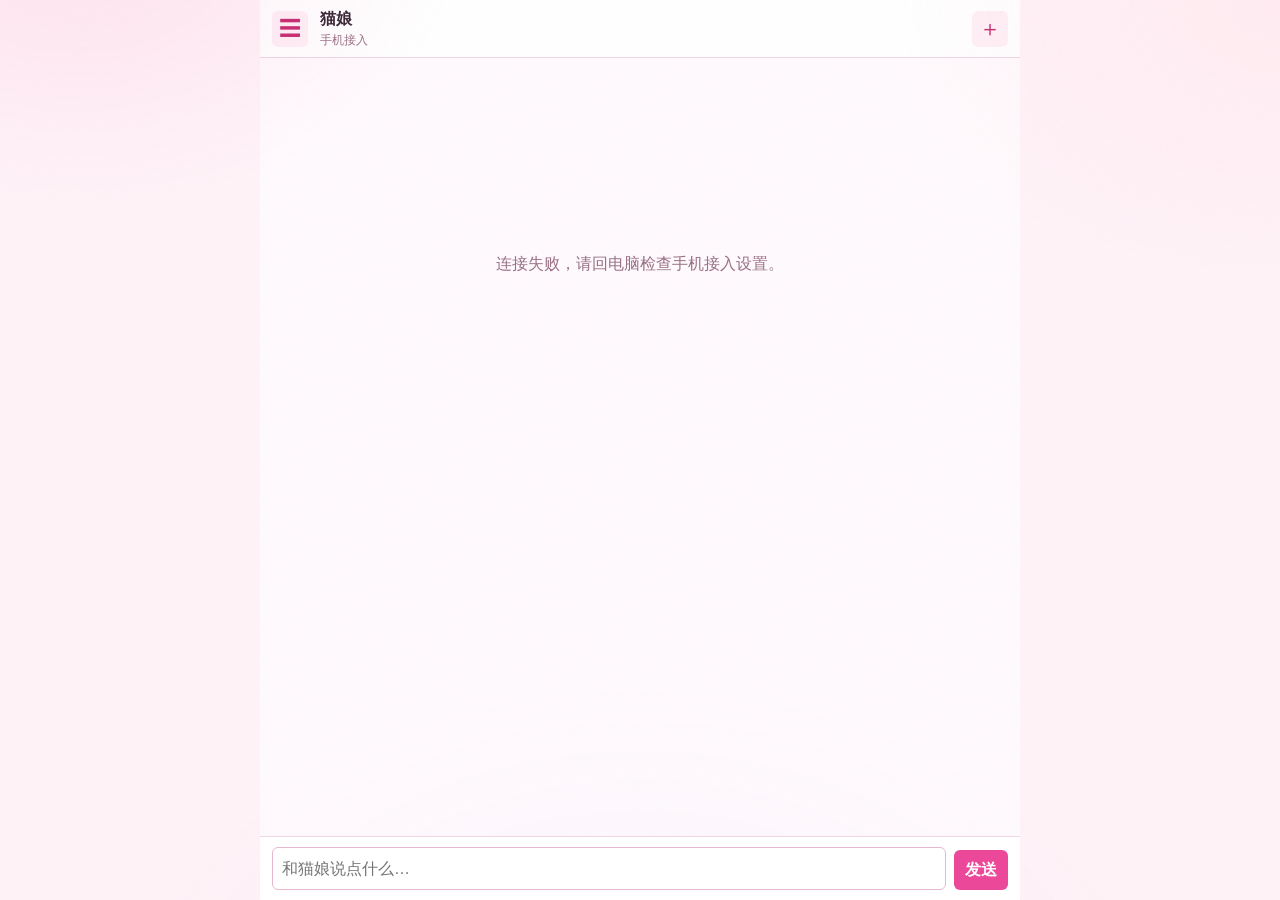
==== index_m.html @ 4451ca15 "初始提交：猫娘来咯桌面端完整源码（pywebview壳+FastAPI+DeepSeek，含桌宠/微信Maa自动化/RAG/工具结论生命周期M0-M2）" ====
<!doctype html>
<html lang="zh-CN">
<head>
  <meta charset="utf-8">
  <meta name="viewport" content="width=device-width, initial-scale=1, viewport-fit=cover">
  <title>猫娘来咯</title>
  <link rel="stylesheet" href="/css/style.css">
  <link rel="stylesheet" href="/css/mobile.css">
</head>
<body class="mobile-body">
  <main class="mobile-app">
    <header class="mobile-head">
      <button id="sessionsButton" class="mobile-icon" aria-label="切换会话">☰</button>
      <div><strong id="title">猫娘</strong><small id="subtitle">手机接入</small></div>
      <button id="newButton" class="mobile-icon" aria-label="新建会话">＋</button>
    </header>
    <aside id="sessionsPanel" class="mobile-sessions" hidden><div id="sessionsList"></div></aside>
    <section id="chat" class="mobile-chat" aria-live="polite"></section>
    <form id="composer" class="mobile-composer">
      <textarea id="input" rows="1" maxlength="6000" placeholder="和猫娘说点什么…"></textarea>
      <button id="send" type="submit">发送</button>
    </form>
  </main>
  <script src="/js/app_m.js"></script>
</body>
</html>
---- css/style.css ----
/* ============================================================
   猫娘来咯 · 宽敞产品感主前端
   暖粉奶油色 · 大留白 · 双栏 · 找功能不迷路
   ============================================================ */
*, *::before, *::after { margin:0; padding:0; box-sizing:border-box; }

:root {
  --accent: #ec4899;
  --accent-deep: #c43072;
  --accent-soft: #fff0f6;
  --accent-softer: #fff7fb;
  --accent-border: #f7cfe2;
  --ink: #3a3238;
  --ink-soft: #8a7f88;
  --ink-faint: #b9aeb6;
  --paper: #fbf7f5;
  --paper-deep: #f6efeb;
  --card: #ffffff;
  --line: #f0e6e2;
  --shadow-sm: 0 1px 2px rgba(90,40,60,.05), 0 2px 6px rgba(90,40,60,.04);
  --shadow-md: 0 6px 20px rgba(90,40,60,.09);
  --shadow-lg: 0 14px 46px rgba(90,40,60,.16);
  --radius-lg: 20px;
  --font: "PingFang SC", "Microsoft YaHei", "Noto Sans SC", -apple-system, sans-serif;
  --font-serif: "Songti SC", "STSong", "SimSun", serif;
  --sidebar-w: 248px;
  --avt: 44px;         /* 左上猫娘头像宽：图标条触发基准（侧栏收窄到正好贴合头像） */
  --icon-pad-x: 6px;   /* 图标条态侧栏的横向内边距（两侧各 6px） */
  --icon-floor: calc(var(--avt) + 2 * var(--icon-pad-x));  /* 侧栏最窄 = 头像 + 图标条内边距 */
  --font-scale: 1;     /* 聊天字体缩放（设置里调） */
}

html, body { height:100%; }
body {
  font-family: var(--font);
  color: var(--ink);
  background: var(--paper);
  overflow: hidden;
  -webkit-font-smoothing: antialiased;
  font-weight: 500;
}

/* 背景氛围：暖粉微光 + 极淡颗粒 */
body::before {
  content:""; position:fixed; inset:0; z-index:0; pointer-events:none;
  background:
    radial-gradient(620px 420px at 6% -6%, rgba(236,72,153,.09), transparent 62%),
    radial-gradient(720px 520px at 100% 0%, rgba(255,183,197,.13), transparent 55%),
    radial-gradient(860px 620px at 50% 118%, rgba(166,146,255,.05), transparent 62%);
}
body::after {
  content:""; position:fixed; inset:0; z-index:0; pointer-events:none; opacity:.045;
  background-image:url("data:image/svg+xml;utf8,<svg xmlns='http://www.w3.org/2000/svg' width='160' height='160'><filter id='n'><feTurbulence type='fractalNoise' baseFrequency='0.9' numOctaves='2'/></filter><rect width='100%25' height='100%25' filter='url(%23n)' opacity='0.55'/></svg>");
}

/* ===== 应用骨架：侧栏 + 主区 ===== */
.app {
  position:relative; z-index:1;
  display:flex;
  width:100%; height:100vh;
}

/* ===== 侧栏 ===== */
.sidebar {
  /* 宽度随窗口平滑收窄：≥920px 恒为 248px，收窄下限 = 贴合左上猫娘头像（--icon-floor），中间连续渐变 */
  width: clamp(var(--icon-floor), calc(248px - (920px - min(920px, 100vw)) * 0.98), 248px);
  flex-shrink:0;
  background: var(--paper-deep);
  border-right:1px solid var(--line);
  display:flex; flex-direction:column;
  padding: 20px 14px 14px;
  gap: 4px;
  overflow: hidden;
  transition: width .18s ease;
  container-type: inline-size;  /* 容器查询：文字按侧栏宽度线性淡出 */
}

/* 侧栏文字：永远不换行，随容器收窄线性淡化消失（--side-fade 由 JS 写） */
.brand-name b,
.brand-name span,
.session-item .tt,
.func-item .ft,
.side-label,
.new-chat .nc-txt {
  white-space: nowrap;
  overflow: hidden;
  text-overflow: ellipsis;
  transition: opacity .18s ease;
  opacity: var(--side-fade, 1);
}

.brand {
  display:flex; align-items:center; gap:12px;
  padding: 6px 8px 16px;
}
.brand .avatar {
  width:44px; height:44px;
  background: linear-gradient(140deg, #ff9fc0, #ec4899);
  box-shadow: 0 4px 12px rgba(236,72,153,.28);
}
.brand-name { position:relative; line-height:1.25; min-width:0; }
.brand-name b {
  display:block; font-size:16px; font-weight:700; letter-spacing:.5px;
  white-space:nowrap; overflow:hidden; text-overflow:ellipsis; padding-right:22px;
}
/* 改称呼铅笔（hover 显示） */
.name-edit {
  position:absolute; right:0; top:-3px; z-index:2;
  border:none; background:var(--accent-soft); color:var(--accent-deep);
  width:20px; height:20px; border-radius:50%; font-size:11px; cursor:pointer;
  opacity:0; transition: opacity .15s ease, background .15s ease, color .15s ease;
  display:flex; align-items:center; justify-content:center;
  font-family:inherit;
}
.brand:hover .name-edit { opacity:1; }
.name-edit:hover { background:var(--accent); color:#fff; }
#brandName:focus { outline:1px dashed var(--accent-border); outline-offset:3px; border-radius:3px; }
.brand-name span { font-size:12px; color:var(--ink-faint); }

/* 通用头像（真实图片，overflow 裁剪成圆形） */
.avatar {
  position:relative; border-radius:50%; overflow:hidden; flex-shrink:0;
  background: linear-gradient(140deg, #ffd9e6, #f7a8c8);
  color:#fff;
}
.avatar img { position:absolute; inset:0; width:100%; height:100%; object-fit:cover; z-index:1; }

/* ＋新对话 */
.new-chat {
  width:100%;
  border:1.5px solid var(--accent-border); cursor:pointer;
  font-family:inherit; font-size:14px; font-weight:700; color:var(--accent-deep);
  background: var(--card);
  padding: 10px 0; border-radius: 13px;
  box-shadow: var(--shadow-sm);
  transition: transform .18s ease, box-shadow .18s ease, background .18s ease;
  display:flex; align-items:center; justify-content:center; gap:6px;
  margin-bottom: 14px;
}
.new-chat:hover { transform: translateY(-1px); box-shadow: var(--shadow-md); background: var(--accent-soft); }
.new-chat:active { transform: translateY(0) scale(.98); }

/* 分组标题 */
.side-label {
  display:flex; align-items:center; gap:7px;
  font-size:12px; color:var(--ink-soft); letter-spacing:1.5px;
  padding: 12px 8px 8px; font-weight:700;
}
.side-label::before {
  content:""; width:3px; height:12px; border-radius:2px;
  background:var(--accent); flex-shrink:0;
}
.side-label:first-of-type { padding-top:4px; }
/* 功能分组与历史会话区分隔更开 */
.side-label.func-label {
  margin-top: 10px;
  border-top: 1px solid var(--line);
  padding-top: 18px;
}

/* 会话列表：flex:1 吸收中间空隙，让下方功能区吸底 */
.session-list {
  display:flex; flex-direction:column; gap:2px;
  overflow-y:auto; flex: 1 1 auto; min-height:0; max-height: 40vh;
}
.session-list::-webkit-scrollbar { width:4px; }
.session-list::-webkit-scrollbar-thumb { background:#e8dcd6; border-radius:4px; }

.session-item {
  position:relative;
  display:flex; align-items:center; gap:8px;
  padding: 9px 10px; border-radius: 11px; cursor:pointer;
  font-size:13px; font-weight:500; color:var(--ink-soft);
  transition: background .16s ease, color .16s ease;
  white-space:nowrap; overflow:hidden;
}
.session-item .ico { opacity:.8; flex-shrink:0; font-size:14px; }
.session-item .tt { flex:1; min-width:0; overflow:hidden; text-overflow:ellipsis; }
.session-item .del {
  opacity:0; flex-shrink:0; border:none; background:transparent; cursor:pointer;
  width:20px; height:20px; border-radius:50%; color:var(--ink-faint);
  font-size:12px; transition: opacity .15s ease, background .15s ease, color .15s ease;
  display:flex; align-items:center; justify-content:center;
}
.session-item:hover { background: rgba(236,72,153,.06); }
.session-item:hover .del { opacity:1; }
.session-item .del:hover { background:#ffe1ee; color:var(--accent-deep); }
.session-item.active {
  background: var(--card); color:var(--accent-deep);
  box-shadow: var(--shadow-sm); font-weight:600;
}
.session-item.active .tt { color: var(--ink); }

/* 功能入口：吸底，使「插件」中心线与聊天输入框上沿齐平（padding-bottom 由 JS 精确设置） */
.func-list {
  display:flex; flex-direction:column; gap:2px;
  margin-top:auto; padding-top: 6px;
}
.func-item {
  display:flex; align-items:center; gap:10px;
  padding: 9px 10px; border-radius: 11px; cursor:pointer;
  border:none; background:transparent; font-family:inherit;
  font-size:14px; font-weight:600; color:var(--ink); text-align:left;
  transition: background .16s ease, color .16s ease;
}
.func-item .fi {
  width:26px; height:26px; border-radius:8px; flex-shrink:0;
  display:flex; align-items:center; justify-content:center; font-size:14px;
  background: rgba(255,255,255,.7); box-shadow: 0 0 0 1px var(--line);
  transition: background .16s ease, transform .16s ease;
}
.func-item:hover { background: rgba(236,72,153,.07); color:var(--accent-deep); }
.func-item:hover .fi { background:#fff; transform: scale(1.05); }
.func-item:active .fi { transform: scale(.95); }

/* ===== 图标素材（200×200 单色描边 PNG） ===== */
.name-edit img, .collapse-btn img, .session-item .del img,
.settings-head button img, .new-chat img, .func-item .fi img, .tool-btn .ti img,
.session-item .ico img, .clear-btn img {
  display:block; object-fit:contain; pointer-events:none;
}
.name-edit img { width:13px; height:13px; }
.collapse-btn img { width:22px; height:22px; }
.session-item .del img, .settings-head button img { width:13px; height:13px; }
.new-chat img { width:16px; height:16px; }
.sidebar.icon-bar .new-chat img { width:20px; height:20px; }
.func-item .fi img { width:19px; height:19px; }
.tool-btn .ti { display:inline-flex; align-items:center; justify-content:center; }
.tool-btn .ti img { width:17px; height:17px; }
.session-item .ico img { width:15px; height:15px; }  /* 会话.png 全画布填充，比其它图标略小 */
.clear-btn { display:inline-flex; align-items:center; gap:6px; }
.clear-btn img { width:13px; height:13px; }

/* ===== 主区 ===== */
.main {
  flex:1; min-width:0;
  display:flex; flex-direction:column;
  background: var(--card);
}

/* 顶栏：三栏 grid，标题真正居中 */
.topbar {
  flex-shrink:0;
  display:grid;
  grid-template-columns: 1fr auto 1fr;
  align-items:center;
  padding: 12px 20px;
  border-bottom:1px solid var(--line);
  background: rgba(255,255,255,.7);
  backdrop-filter: blur(8px);
}

/* 侧栏折叠按钮（一键收起/展开左侧栏） */
.collapse-btn {
  justify-self: start;
  width: 34px; height: 34px; border-radius: 10px;
  border: 1px solid var(--line); background: var(--card); color: var(--ink-soft);
  cursor: pointer; display: flex; align-items: center; justify-content: center;
  font-family: inherit; font-size: 15px;
  transition: color .16s ease, border-color .16s ease, background .16s ease, transform .16s ease;
}
.collapse-btn:hover { color: var(--accent-deep); border-color: var(--accent-border); background: var(--accent-soft); }
.collapse-btn:active { transform: scale(.94); }
.cur-title { display:flex; align-items:center; gap:9px; min-width:0; justify-self:center; }
.cur-title[hidden] { display:none; }
.cur-title .dot {
  width:7px; height:7px; border-radius:50%; flex-shrink:0;
  background:#22c55e; position:relative;
}
.cur-title .dot::after {
  content:""; position:absolute; inset:-3px; border-radius:50%;
  border:1px solid rgba(34,197,94,.5); animation:pulse 2.4s ease-out infinite;
}
@keyframes pulse { 0%{transform:scale(.6);opacity:1} 100%{transform:scale(1.5);opacity:0} }
.cur-title h2 {
  font-size:15px; font-weight:700; letter-spacing:.3px;
  white-space:nowrap; overflow:hidden; text-overflow:ellipsis;
}
.cur-title span { font-size:12px; color:var(--ink-faint); flex-shrink:0; }

.clear-btn {
  justify-self: end;
  border:1px solid var(--accent-border); background:var(--accent-soft); color:var(--accent-deep);
  font-size:12.5px; font-weight:600; padding:7px 16px; border-radius: 12px; cursor:pointer;
  font-family:inherit; box-shadow: var(--shadow-sm);
  transition: color .16s ease, background .16s ease, border-color .16s ease;
}
.clear-btn:hover { background:var(--accent); color:#fff; border-color:var(--accent); }
.clear-btn:active { transform: scale(.97); }

/* ===== 侧栏搜索（搜索聊天记录，新对话下方） ===== */
.search-wrap { margin-bottom:14px; }
.search-input {
  width:100%; box-sizing:border-box; padding:9px 12px; border-radius:12px;
  border:1px solid var(--line); background:var(--card); color:var(--ink);
  font-size:12.5px; font-family:inherit; box-shadow:var(--shadow-sm);
  transition:border-color .16s ease;
}
.search-input:focus {
  outline:none; border-color:var(--accent-border);
  box-shadow:0 0 0 3px rgba(236,72,153,.08);
}
.search-input::placeholder { color:var(--ink-faint); }
.search-results {
  /* 侧栏 overflow:hidden 会裁掉 absolute 面板，故用 fixed + JS 按输入框定位 */
  position:fixed; top:0; left:0;
  width:340px; max-height:320px;
  overflow-y:auto; background:var(--card); border:1px solid var(--line); border-radius:14px;
  box-shadow:var(--shadow-lg); z-index:60; padding:6px;
}
.search-results[hidden] { display:none; }
/* 侧栏收成图标条时隐藏搜索框 */
.sidebar.icon-bar .search-wrap { display:none; }
.search-result-empty { padding:14px 12px; font-size:12px; color:var(--ink-faint); text-align:center; }
.search-result-item {
  display:flex; align-items:flex-start; gap:9px; padding:8px 10px; border-radius:10px;
  cursor:pointer; transition:background .12s ease;
}
.search-result-item:hover { background:var(--accent-soft); }
.search-result-item .sri-ico {
  width:26px; height:26px; border-radius:50%; flex-shrink:0; overflow:hidden;
  background:var(--paper);
}
.search-result-item .sri-ico img { width:100%; height:100%; object-fit:cover; }
.search-result-item .sri-body { min-width:0; flex:1; }
.search-result-item .sri-text {
  font-size:12.5px; color:var(--ink); line-height:1.5;
  display:-webkit-box; -webkit-line-clamp:2; -webkit-box-orient:vertical; overflow:hidden;
  word-break:break-all;
}
.search-result-item .sri-text mark { background:var(--accent); color:#fff; border-radius:3px; padding:0 2px; }
.search-result-item .sri-role { font-size:10.5px; color:var(--ink-faint); margin-top:2px; }

/* 聊天区 */
.chat-area {
  flex:1; overflow-y:auto; padding: 30px 40px 18px;
  display:flex; flex-direction:column; gap: 22px;
  scroll-behavior:smooth;
}
.chat-area::-webkit-scrollbar { width:6px; }
.chat-area::-webkit-scrollbar-thumb { background:#eadfd9; border-radius:6px; }
.chat-area::-webkit-scrollbar-thumb:hover { background:#ddcfc7; }

/* 应用扫描引导条（聊天区顶部） */
.app-guide-bar {
  display:flex; align-items:center; gap:8px;
  padding:8px 12px; border:1px solid var(--accent-border); border-radius:12px;
  background:var(--accent-soft); font-size:12px; color:var(--ink);
  flex-shrink:0;
}
.app-guide-bar span:first-child { flex:1; }
.guide-scan-btn {
  border:none; background:var(--accent); color:#fff; font-size:12px;
  padding:4px 12px; border-radius:12px; cursor:pointer; font-family:inherit; flex-shrink:0;
}
.guide-scan-btn:hover { opacity:.85; }
.guide-close { cursor:pointer; color:var(--ink-faint); font-size:12px; flex-shrink:0; padding:0 2px; }
.guide-close:hover { color:var(--accent-deep); }

/* 欢迎空态 */
.welcome {
  flex:1; display:flex; flex-direction:column; align-items:center; justify-content:center;
  gap:16px; text-align:center; padding:40px 20px;
  animation: rise .5s ease-out both;
}
.welcome .paw {
  width:84px; height:84px; border-radius:28px;
  background: linear-gradient(140deg, #ffe4ef, #ffd0e2);
  display:flex; align-items:center; justify-content:center; font-size:36px;
  box-shadow: 0 10px 30px rgba(236,72,153,.18);
  animation: float 3.6s ease-in-out infinite;
}
@keyframes float { 0%,100%{transform:translateY(0)} 50%{transform:translateY(-9px)} }
.welcome .quote { font-family:var(--font-serif); font-size:22px; color:var(--ink); letter-spacing:2px; }
.welcome .sub { font-size:13px; color:var(--ink-faint); }
.welcome .hint {
  margin-top:10px; display:inline-flex; align-items:center; gap:7px;
  font-size:12px; color:var(--accent-deep); background:var(--accent-soft);
  padding:7px 16px; border-radius: 14px; box-shadow: var(--shadow-sm);
}
@keyframes rise { from{opacity:0; transform:translateY(12px)} to{opacity:1; transform:none} }

/* 消息 */
.message { display:flex; gap:12px; max-width:100%; animation: rise .32s ease-out both; }
.no-anim .message { animation: none; }
.message.user { flex-direction: row-reverse; }

.msg-avatar { width:38px; height:38px; }

.msg-body { max-width: 68%; display:flex; flex-direction:column; gap:5px; min-width:0; }
.message.user .msg-body { align-items:flex-end; }

.msg-time { font-size:11px; color:var(--ink-faint); font-variant-numeric:tabular-nums; padding:0 4px; }

.msg-bubble {
  padding: 11px 16px; border-radius: 18px;
  font-size: calc(14px * var(--font-scale, 1)); font-weight:500; line-height:1.75; word-break:break-word;
  white-space:pre-wrap;
}
.message.bot .msg-bubble {
  background: var(--card); color:var(--ink);
  border:1px solid var(--line); box-shadow: var(--shadow-sm);
  border-top-left-radius: 5px;
}
.message.user .msg-bubble {
  background: linear-gradient(135deg, #ff6fa5, var(--accent));
  color:#fff; box-shadow: 0 4px 14px rgba(236,72,153,.22);
  border-top-right-radius: 5px;
}
.msg-bubble strong { font-weight:700; }
.message.bot .msg-bubble strong { color: var(--accent-deep); }
.message.user .msg-bubble strong { color:#ffe4f0; }
.action-text { color:var(--accent-deep); font-weight:500; }
.message.user .action-text { color:#ffe0ef; }

/* 搜索结果命中：跳转定位时短暂高亮气泡 */
.message .msg-bubble.search-hit {
  border-color: var(--accent);
  box-shadow: 0 0 0 3px var(--accent-soft), var(--shadow-md);
}

/* 图片/文件气泡（在 .msg-body 内，非文字泡） */
.chat-image {
  max-width: 260px; max-height: 200px;
  border-radius: 12px; border: 1px solid var(--line);
  cursor: pointer; display: block; background: var(--paper);
}
.chat-file {
  display: inline-flex; align-items: center; gap: 6px;
  max-width: 260px; padding: 9px 14px;
  border-radius: 12px; background: var(--card);
  border: 1px solid var(--accent-border); color: var(--ink);
  text-decoration: none; font-size: 13px; word-break: break-all; cursor: pointer;
  transition: border-color .16s ease, color .16s ease;
}
.chat-file:hover { border-color: var(--accent); color: var(--accent-deep); }

/* 单轮消息操作：删除这一轮 / 重新生成回答（hover 显现，user 的 row-reverse 自动落气泡外侧） */
.msg-del, .msg-regen {
  align-self:center; flex-shrink:0;
  border:none; background:transparent; cursor:pointer;
  width:26px; height:26px; border-radius:50%; padding:0;
  display:flex; align-items:center; justify-content:center;
  opacity:0; transition: opacity .15s ease, background .15s ease;
}
.msg-del img, .msg-regen img { display:block; width:14px; height:14px; object-fit:contain; pointer-events:none; }
.message:hover .msg-del, .message:hover .msg-regen { opacity:1; }
.msg-del:hover, .msg-regen:hover { background: rgba(236,72,153,.12); }

/* 正在输入 */
.typing { display:inline-flex; gap:5px; align-items:center; padding: 4px 2px; }
.typing i {
  width:7px; height:7px; border-radius:50%; background:#f3b6d3;
  animation: bounce 1.3s ease-in-out infinite;
}
.typing i:nth-child(2){ animation-delay:.15s } .typing i:nth-child(3){ animation-delay:.3s }
@keyframes bounce { 0%,60%,100%{transform:translateY(0);opacity:.6} 30%{transform:translateY(-6px);opacity:1} }

/* ===== 输入区 ===== */
.input-area {
  flex-shrink:0; padding: 12px 40px 20px;
  border-top:1px solid var(--line);
  background: rgba(255,255,255,.82);
  backdrop-filter: blur(8px);
}
.chat-toolbar { display:flex; gap:8px; padding: 0 4px 10px; }
.tool-btn {
  border:1px solid var(--accent-border); background:var(--card); color:var(--ink);
  font-size:12.5px; font-weight:600; padding: 6px 13px; border-radius: 11px; cursor:pointer;
  font-family:inherit; display:inline-flex; align-items:center; gap:6px;
  box-shadow: var(--shadow-sm);
  transition: color .16s ease, background .16s ease, border-color .16s ease, transform .16s ease;
}
.tool-btn:hover { color:#fff; background:var(--accent); border-color:var(--accent); transform: translateY(-1px); }
.tool-btn:active { transform: translateY(0) scale(.97); }

.input-wrapper {
  display:flex; align-items:flex-end; gap:10px;
  background: var(--paper);
  border:1.5px solid var(--line); border-radius: 18px;
  padding: 8px 8px 8px 18px;
  transition: border-color .18s ease, box-shadow .18s ease, background .18s ease;
}
.input-wrapper:focus-within {
  border-color: var(--accent); background:#fff;
  box-shadow: 0 0 0 4px rgba(236,72,153,.10), var(--shadow-md);
}
.message-input {
  flex:1; border:none; background:transparent; resize:none; outline:none;
  font-family:inherit; font-size: calc(14px * var(--font-scale, 1)); line-height:1.6; color:var(--ink);
  max-height:120px; padding: 6px 0; min-height:26px;
}
.message-input::placeholder { color:var(--ink-faint); }

.send-btn {
  width:40px; height:40px; border-radius:50%; border:none; cursor:pointer; flex-shrink:0;
  background: linear-gradient(135deg, #ff6fa5, var(--accent));
  color:#fff; display:flex; align-items:center; justify-content:center;
  box-shadow: 0 4px 12px rgba(236,72,153,.28);
  transition: transform .15s ease, opacity .15s ease, box-shadow .15s ease;
}
.send-btn:hover { transform: translateY(-1px) scale(1.03); box-shadow: 0 6px 18px rgba(236,72,153,.32); }
.send-btn:active { transform: scale(.94); }
.send-btn img {
  width:18px; height:18px; display:block; object-fit:contain; pointer-events:none;
  filter: brightness(0) invert(1);  /* 素材是深灰描边，粉底按钮上染白 */
}
.send-btn:disabled { opacity:.45; cursor:not-allowed; transform:none; }

/* ===== 设置浮层 ===== */
.overlay {
  position:fixed; inset:0; z-index:50;
  background: rgba(58,44,50,.42);
  backdrop-filter: blur(3px);
  display:flex; align-items:center; justify-content:center;
  opacity:0; pointer-events:none; transition: opacity .22s ease;
}
.overlay.open { opacity:1; pointer-events:auto; }
.settings-panel {
  width: min(92vw, 460px); max-height: 86vh;
  background: var(--card); border-radius: var(--radius-lg);
  box-shadow: var(--shadow-lg);
  display:flex; flex-direction:column;
  transform: translateY(14px) scale(.98); transition: transform .22s ease;
}
.overlay.open .settings-panel { transform: none; }
.settings-head {
  display:flex; align-items:center; justify-content:space-between;
  padding: 18px 22px 14px; border-bottom:1px solid var(--line);
}
.settings-head h3 { font-size:16px; letter-spacing:.5px; }
.settings-head button {
  border:none; background:var(--paper); color:var(--ink-soft); cursor:pointer;
  width:30px; height:30px; border-radius:50%; font-size:14px;
  display:flex; align-items:center; justify-content:center;
  transition: background .15s ease, color .15s ease;
}
.settings-head button:hover { background:#ffe1ee; color:var(--accent-deep); }
.settings-body { overflow-y:auto; padding: 6px 22px 20px; }
.settings-body::-webkit-scrollbar { width:5px; }
.settings-body::-webkit-scrollbar-thumb { background:#eadfd9; border-radius:5px; }

.set-group { padding:14px 0; border-bottom:1px solid var(--line); }
.set-group:last-child { border-bottom:none; }
.set-group h4 { font-size:11px; color:var(--ink-faint); letter-spacing:1.5px; margin-bottom:10px; font-weight:600; }
.set-row { display:flex; align-items:center; gap:10px; margin-bottom:10px; }
.set-row:last-child { margin-bottom:0; }
.set-label { flex:1; font-size:13px; font-weight:500; color:var(--ink); }
.set-hint { font-size:11px; color:var(--ink-faint); }

.avatar-preview { width:38px; height:38px; }

.setting-input {
  flex:1; max-width:150px;
  padding:6px 10px;
  border:1px solid var(--line); border-radius:8px;
  font-size:13px; outline:none; font-family:inherit;
  background:var(--card); color:var(--ink);
}
.setting-input:focus { border-color:var(--accent); }
select.setting-input { cursor:pointer; }
.setting-btn {
  border:1px solid var(--accent-border); background:transparent;
  color:var(--accent-deep); font-size:12px;
  padding:5px 12px; border-radius:12px; cursor:pointer;
  font-family:inherit; flex-shrink:0;
  transition: border-color .15s ease, background .15s ease;
}
.setting-btn:hover { border-color:var(--accent); background:var(--accent-soft); }
.setting-btn.highlight { border-color:var(--accent); box-shadow:0 0 0 2px var(--accent-soft); }
.setting-btn.danger { color:#ef4444; border-color:#f3c1c1; }
.setting-btn.danger:hover { border-color:#ef4444; background:#fdecec; }
.setting-value { font-size:12px; color:var(--ink-faint); min-width:40px; text-align:right; font-variant-numeric:tabular-nums; }
.app-scan-info { color:var(--ink-faint); }
.set-row input[type="range"] { flex:1; accent-color: var(--accent); max-width:150px; }

/* 开关 */
.switch { position:relative; display:inline-block; width:40px; height:22px; flex-shrink:0; }
.switch input { opacity:0; width:0; height:0; }
.switch .knob {
  position:absolute; inset:0; border-radius:22px; background:#e6dcda; cursor:pointer;
  transition: background .18s ease;
}
.switch .knob::before {
  content:""; position:absolute; width:18px; height:18px; left:2px; top:2px;
  border-radius:50%; background:#fff; box-shadow: 0 1px 3px rgba(0,0,0,.2);
  transition: transform .18s ease;
}
.switch input:checked + .knob { background: var(--accent); }
.switch input:checked + .knob::before { transform: translateX(18px); }

/* 主题色板 */
.theme-swatches { display:flex; gap:8px; align-items:center; flex-wrap:wrap; }
.theme-swatch, .swatch {
  width:26px; height:26px; border-radius:50%; cursor:pointer; border:none; padding:0;
  box-shadow: 0 0 0 1px rgba(0,0,0,.08), inset 0 0 0 2px #fff;
  transition: transform .15s ease;
}
.theme-swatch:hover, .swatch:hover { transform: scale(1.18); }
.theme-swatch.active, .swatch.active { box-shadow: 0 0 0 2px var(--accent-deep), inset 0 0 0 2px #fff; }
.set-row input[type="color"] {
  width:34px; height:26px; border:none; padding:0; cursor:pointer; background:none;
  border-radius:7px; overflow:hidden; flex-shrink:0;
}
.set-row input[type="color"]::-webkit-color-swatch-wrapper { padding:0; }
.set-row input[type="color"]::-webkit-color-swatch { border:1px solid rgba(0,0,0,.1); border-radius:7px; }

/* 插件管理 */
.plugin-list { display:flex; flex-direction:column; gap:8px; font-size:12px; color:var(--ink-faint); margin-top:6px; }
.plugin-item {
  display:flex; align-items:center; gap:8px;
  padding:8px 10px; border:1px solid var(--line); border-radius:10px;
  background:var(--card); font-size:12px; color:var(--ink); flex-wrap:wrap;
}
.plugin-name { font-weight:600; color:var(--accent-deep); }
.plugin-desc { flex:1; min-width:120px; color:var(--ink-soft); }
.plugin-status.ok { color:#10b981; }
.plugin-status.err { color:#ef4444; }
.plugin-del {
  border:1px solid var(--line); background:transparent; color:var(--ink-soft);
  font-size:11px; padding:2px 8px; border-radius:10px; cursor:pointer;
  font-family:inherit; flex-shrink:0;
}
.plugin-del:hover { color:#ef4444; border-color:#ef4444; }

/* 猫娘记忆（小本本卡片） */
.memory-hint { margin-top:4px; line-height:1.5; }
.memory-view-row .set-label { flex:none; }               /* "查看会话"不撑开 */
.memory-view-row .memory-session-select { flex:none; width:auto; max-width:160px; }  /* 下拉框贴合内容宽 */
.memory-item {
  display:flex; gap:8px; padding:8px 10px;
  border:1px solid var(--line); border-radius:10px;
  background:var(--card); font-size:12px; color:var(--ink);
}
.memory-num {
  flex:none; width:18px; height:18px; line-height:18px; text-align:center;
  border-radius:50%; background:var(--accent-soft); color:var(--accent-deep);
  font-size:11px; font-weight:600;
}
.memory-text { flex:1; line-height:1.6; color:var(--ink-soft); white-space:pre-line; }
.context-items-row { margin-top:10px; }
.context-item {
  display:flex; align-items:center; gap:7px; padding:7px 9px;
  border:1px solid var(--line); border-radius:8px; background:var(--card);
  font-size:12px; color:var(--ink);
}
.context-item + .context-item { margin-top:6px; }
.context-policy {
  flex:none; padding:1px 5px; border-radius:4px; font-size:10px;
  color:var(--accent-deep); background:var(--accent-soft);
}
.context-policy.pinned { color:#087557; background:#d8f3e8; }
.context-item-text { flex:1; min-width:0; line-height:1.45; color:var(--ink-soft); overflow-wrap:anywhere; }
.context-action {
  flex:none; border:1px solid var(--line); background:transparent; color:var(--ink-soft);
  padding:2px 6px; border-radius:4px; cursor:pointer; font:inherit; font-size:11px;
}
.context-action:hover { color:var(--accent-deep); border-color:var(--accent); }
.context-action.danger:hover { color:#ef4444; border-color:#ef4444; }

/* 定点提醒（闹钟）：竖排小卡片表单，字段一栏一个，不横着堆 */
.alarm-form {
  display:flex; flex-direction:column; gap:8px;
  border:1px solid var(--line); border-radius:12px;
  background:var(--card); padding:10px 12px;
  margin-bottom:10px;
}
.alarm-field { display:flex; align-items:center; gap:8px; }
.alarm-label { flex:none; width:34px; font-size:12px; color:var(--ink-soft); }
.alarm-date { flex:none; width:150px; max-width:150px; }
.alarm-date:disabled { opacity:.5; cursor:not-allowed; }
.alarm-time { flex:none; width:110px; max-width:110px; }
.alarm-msg { flex:1; min-width:0; max-width:none; }
.alarm-repeat { flex:none; width:96px; max-width:96px; }
.alarm-add-btn { flex:none; margin-left:auto; }
#alarmList { margin-top:0; }
.alarm-toggle-btn {
  width:100%; display:flex; align-items:center; justify-content:center;
  border-style:dashed; color:var(--ink-soft); margin-bottom:8px;
}
.alarm-toggle-btn:hover { color:var(--accent-deep); }
.alarm-list-wrap[hidden] { display:none; }

/* toast */
.toast {
  position:fixed; bottom:34px; left:50%; transform: translateX(-50%) translateY(16px);
  z-index:80; background:rgba(58,44,50,.88); color:#fff;
  font-size:13px; padding:10px 20px; border-radius: 16px;
  opacity:0; pointer-events:none; transition: opacity .28s ease, transform .28s ease;
  box-shadow: var(--shadow-lg); white-space:nowrap; max-width:80vw;
}
.toast.show { opacity:1; transform: translateX(-50%) translateY(0); }

/* 空输入抖动 */
@keyframes shake {
  0%, 100% { transform: translateX(0); }
  20% { transform: translateX(-5px); }
  40% { transform: translateX(5px); }
  60% { transform: translateX(-3px); }
  80% { transform: translateX(3px); }
}
.message-input.shake { animation: shake .4s ease; }

/* 窄窗口适配：侧栏收窄成图标条，不让它挤占聊天区 */
@media (max-width: 920px) {
  .topbar { padding: 13px 24px; }
  .chat-area { padding: 24px 24px 14px; }
  .input-area { padding: 10px 24px 16px; }
  .msg-body { max-width: 82%; }
}
/* 侧栏收窄到贴合头像时（JS 按实际宽度切 .icon-bar）：收成纯图标条，隐藏所有文字
   注意：不能对 .sidebar 用 align-items:center——那会让子元素缩到内容宽（会话列表变细条），
   只需 .new-chat 自己 align-self:center，列表/功能区保持撑满 */
.sidebar.icon-bar { padding: 18px 6px 12px; }
.sidebar.icon-bar .brand { flex-direction: column; gap: 6px; padding: 0 0 14px; text-align: center; }
.sidebar.icon-bar .brand-name, .sidebar.icon-bar .name-edit { display: none; }
.sidebar.icon-bar .new-chat { width: 38px; height: 38px; padding: 0; border-radius: 50%; align-self: center; }
.sidebar.icon-bar .new-chat .nc-txt { display: none; }
.sidebar.icon-bar .side-label { justify-content: center; padding: 8px 0; font-size: 0; }
.sidebar.icon-bar .side-label::before { width: 4px; height: 16px; }
.sidebar.icon-bar .session-item, .sidebar.icon-bar .func-item { justify-content: center; padding: 9px 0; }
.sidebar.icon-bar .session-item .tt, .sidebar.icon-bar .session-item .del { display: none; }
.sidebar.icon-bar .session-item .ico { font-size: 16px; }
.sidebar.icon-bar .func-item .ft { display: none; }
.sidebar.icon-bar .func-item .fi { width: 28px; height: 28px; font-size: 14px; }

/* 超窄：聊天区保持可读，绝不让侧栏挤压 */
@media (max-width: 400px) {
  .app { min-width: 0; }
}

/* ===== 侧栏折叠（一键收起/展开） ===== */
body.sidebar-collapsed .sidebar {
  width: 0 !important;
  border-right: none;
  padding-left: 0; padding-right: 0;
  overflow: hidden;
  opacity: 0;
}
body.sidebar-collapsed .collapse-btn { transform: rotate(180deg); }
.sidebar, .collapse-btn { transition: width .25s ease, opacity .25s ease, transform .25s ease; }
---- css/mobile.css ----
.mobile-body { margin: 0; height: 100%; min-height: 100%; overflow: hidden; background: #fff3f8; color: #372735; font-family: "Microsoft YaHei", sans-serif; }
.mobile-app { height: 100vh; height: 100dvh; min-height: 0; display: flex; flex-direction: column; max-width: 760px; margin: auto; overflow: hidden; background: #fffafd; }
.mobile-head { height: 58px; flex: 0 0 58px; display: flex; align-items: center; gap: 12px; padding: 0 12px; border-bottom: 1px solid #f3d6e3; background: #fff; }
.mobile-head div { min-width: 0; flex: 1; }.mobile-head strong,.mobile-head small { display:block; overflow:hidden; text-overflow:ellipsis; white-space:nowrap; }.mobile-head small { color:#9a7185; font-size:12px; margin-top:2px; }
.mobile-icon { width:36px; height:36px; border:0; border-radius:6px; color:#c62d70; background:#fff0f6; font-size:22px; }
.mobile-sessions { position:fixed; z-index:4; inset:58px 0 auto; max-height:calc(100vh - 58px); overflow:auto; padding:8px; background:#fffafd; border-bottom:1px solid #efcfe0; box-shadow:0 8px 18px #77345420; }
.mobile-session { display:block; width:100%; border:0; border-radius:6px; padding:12px; text-align:left; background:transparent; color:inherit; font:inherit; }.mobile-session.active { background:#ffe8f2; color:#b11f62; }.mobile-session small { display:block; color:#9a7185; margin-top:3px; }
.mobile-chat { flex:1 1 auto; min-height:0; overflow-y:auto; overscroll-behavior:contain; padding:16px 13px 92px; }.mobile-msg { display:flex; gap:8px; margin:0 0 14px; align-items:flex-start; }.mobile-msg.user { flex-direction:row-reverse; }.mobile-avatar { width:32px; height:32px; border-radius:50%; object-fit:cover; }.mobile-bubble { max-width:calc(100% - 48px); padding:10px 12px; border-radius:7px; line-height:1.65; white-space:pre-wrap; overflow-wrap:anywhere; background:#fff; border:1px solid #f0d8e3; }.mobile-msg.user .mobile-bubble { background:#ffe5f0; border-color:#f7bdd5; }.mobile-empty { margin:20vh auto; color:#9a7185; text-align:center; }
.mobile-composer { position:fixed; z-index:3; bottom:0; left:50%; transform:translateX(-50%); width:min(760px,100%); display:flex; gap:8px; align-items:flex-end; padding:10px 12px calc(10px + env(safe-area-inset-bottom)); background:#fff; border-top:1px solid #f3d6e3; }.mobile-composer textarea { flex:1; max-height:120px; resize:none; border:1px solid #e8b6ce; border-radius:6px; padding:9px; font:inherit; line-height:1.45; outline-color:#ec4899; }.mobile-composer button { flex:0 0 54px; height:40px; border:0; border-radius:6px; background:#ec4899; color:#fff; font:inherit; font-weight:700; }.mobile-composer button:disabled { opacity:.55; }
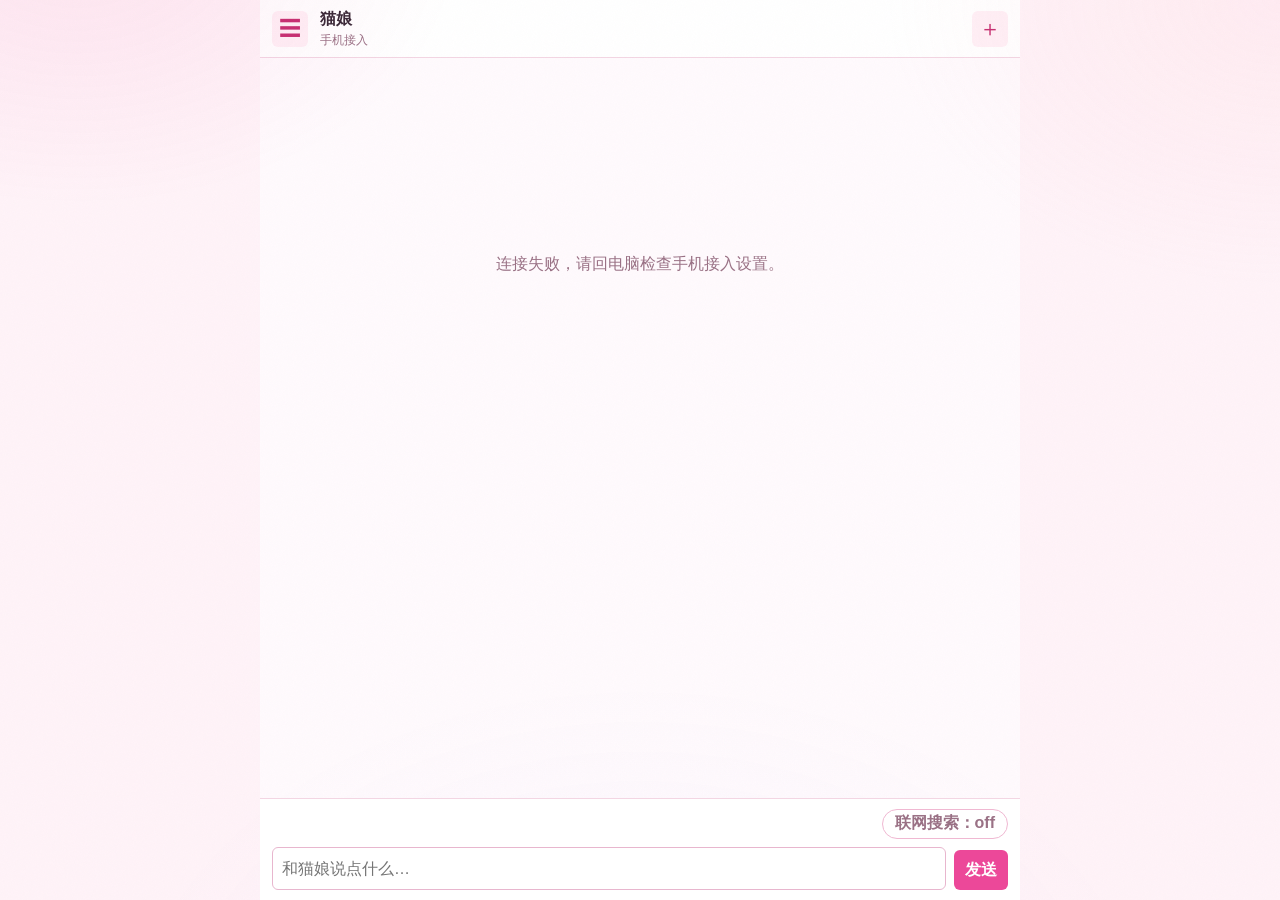
==== commit 537d1192: "联网策略收窄 + 拆成两个开关；工具栏与手机端可一键切换 背景：10-03 主人说「猜猜谁拿了杆位」，猫娘直接联网核验把答案念了 —— 她不是不听话， 是太听话：llm.py 技能6 原有一条硬指令「" ====
--- a/index_m.html
+++ b/index_m.html
@@ -4,6 +4,7 @@
   <meta charset="utf-8">
   <meta name="viewport" content="width=device-width, initial-scale=1, viewport-fit=cover">
   <title>猫娘来咯</title>
+  <link rel="icon" href="/img/cat.png">
   <link rel="stylesheet" href="/css/style.css">
   <link rel="stylesheet" href="/css/mobile.css">
 </head>
@@ -17,6 +18,10 @@
     <aside id="sessionsPanel" class="mobile-sessions" hidden><div id="sessionsList"></div></aside>
     <section id="chat" class="mobile-chat" aria-live="polite"></section>
     <form id="composer" class="mobile-composer">
+      <div class="mobile-tools">
+        <button id="webSearchToggle" type="button" class="mobile-web-toggle"
+                title="猫娘能否自己上网查。关（默认）：只有你说「搜/查」或知识库没材料时才联网">联网搜索：off</button>
+      </div>
       <textarea id="input" rows="1" maxlength="6000" placeholder="和猫娘说点什么…"></textarea>
       <button id="send" type="submit">发送</button>
     </form>
--- a/css/style.css
+++ b/css/style.css
@@ -27,6 +27,7 @@
   --avt: 44px;         /* 左上猫娘头像宽：图标条触发基准（侧栏收窄到正好贴合头像） */
   --icon-pad-x: 6px;   /* 图标条态侧栏的横向内边距（两侧各 6px） */
   --icon-floor: calc(var(--avt) + 2 * var(--icon-pad-x));  /* 侧栏最窄 = 头像 + 图标条内边距 */
+  --func-lift: 60px;   /* 功能区相对侧栏底「抬起」多少（0 = 贴底）。调这一个数就能上下挪功能区 */
   --font-scale: 1;     /* 聊天字体缩放（设置里调） */
 }
 
@@ -68,7 +69,10 @@
   background: var(--paper-deep);
   border-right:1px solid var(--line);
   display:flex; flex-direction:column;
-  padding: 20px 14px 14px;
+  /* 底部内边距 = 正常留白 + 功能区抬起的距离（--func-lift）。
+     注意：这块 padding 的历史会话区（flex:1）吃不到，抬得越多会话区越矮 ——
+     改 --func-lift 前先想清楚在拿会话区的空间换什么。 */
+  padding: 20px 14px calc(14px + var(--func-lift));
   gap: 4px;
   overflow: hidden;
   transition: width .18s ease;
@@ -191,7 +195,10 @@
 }
 .session-item.active .tt { color: var(--ink); }
 
-/* 功能入口：吸底，使「插件」中心线与聊天输入框上沿齐平（padding-bottom 由 JS 精确设置） */
+/* 功能入口：吸底（margin-top:auto），直接贴到侧栏底部。
+   原先还有个 JS(alignFuncBottom) 把侧栏 padding-bottom 撑大去跟输入框上沿对齐，
+   会在底部留一大片死白、而 flex:1 的会话列表吃不到 —— 2026-10-02 主人拍板去掉，
+   把空间还给历史会话区。别再把它加回来。 */
 .func-list {
   display:flex; flex-direction:column; gap:2px;
   margin-top:auto; padding-top: 6px;
@@ -275,8 +282,59 @@
 .cur-title h2 {
   font-size:15px; font-weight:700; letter-spacing:.3px;
   white-space:nowrap; overflow:hidden; text-overflow:ellipsis;
+  min-width:0; /* flex 子项默认 min-width:auto，不给 0 的话省略号顶不出来（加了铅笔按钮才有宽度压力） */
 }
 .cur-title span { font-size:12px; color:var(--ink-faint); flex-shrink:0; }
+
+/* 改会话标题的铅笔（顶栏）。
+   ⚠️ 不能复用 .name-edit：那个是 position:absolute + 靠 .brand:hover 显形，
+   而 .topbar/.cur-title 都没有 position → 搬过来会跑到角落且永不显形。
+   这里默认半可见（.4），保证顶栏这个位置能一眼发现可以改名。 */
+.cur-title .title-edit {
+  position:static; flex-shrink:0; padding:0;
+  border:none; background:var(--accent-soft); color:var(--accent-deep);
+  width:20px; height:20px; border-radius:50%; cursor:pointer;
+  display:flex; align-items:center; justify-content:center;
+  opacity:.4; transition: opacity .15s ease, background .15s ease;
+}
+.cur-title .title-edit:hover { opacity:1; background:var(--accent); }
+.cur-title .title-edit img { width:13px; height:13px; display:block; }
+/* 小窗开着时铅笔保持高亮，让"我正在改名"这件事看得见 */
+.cur-title .title-edit.active { opacity:1; background:var(--accent); }
+
+/* ===== 会话标题改名小窗（点顶栏 ✎ 弹出）=====
+   为什么不是就地编辑 <h2>：contenteditable 改标题只有一圈虚线框，跟平时几乎没差别，
+   体感上看不出"我进入编辑态了"（主人 2026-10-02 反馈）。改成弹一个小窗，一眼就知道。 */
+.title-pop {
+  position:fixed; z-index:70; width:272px;
+  display:flex; flex-direction:column; gap:9px;
+  padding:14px; border-radius:14px;
+  background:var(--card); border:1px solid var(--accent-border);
+  box-shadow:var(--shadow-lg);
+  animation:titlePopIn .15s ease-out;
+}
+.title-pop[hidden] { display:none; }
+@keyframes titlePopIn { from { opacity:0; transform:translateY(-7px) scale(.97); } to { opacity:1; transform:none; } }
+.title-pop-label { font-size:12px; font-weight:600; color:var(--ink-faint); letter-spacing:.4px; }
+.title-pop-input {
+  font-family:inherit; font-size:14px; color:var(--ink);
+  padding:9px 11px; border-radius:10px; width:100%;
+  border:1px solid var(--accent-border); background:var(--accent-softer);
+  outline:none; transition:border-color .15s ease, background .15s ease;
+}
+.title-pop-input::placeholder { color:var(--ink-faint); }
+.title-pop-input:focus { border-color:var(--accent); background:#fff; }
+.title-pop-actions { display:flex; gap:8px; justify-content:flex-end; }
+.title-pop-btn {
+  font-family:inherit; font-size:13px; font-weight:600;
+  padding:6px 15px; border-radius:10px; cursor:pointer;
+  border:1px solid transparent; transition:background .15s ease, color .15s ease, border-color .15s ease;
+}
+.title-pop-btn.ghost { background:transparent; border-color:var(--accent-border); color:var(--ink-soft); }
+.title-pop-btn.ghost:hover { color:var(--accent-deep); border-color:var(--accent); }
+.title-pop-btn.primary { background:var(--accent); color:#fff; }
+.title-pop-btn.primary:hover { background:var(--accent-deep); }
+.title-pop-btn:active { transform:scale(.97); }
 
 .clear-btn {
   justify-self: end;
@@ -419,6 +477,16 @@
   box-shadow: 0 0 0 3px var(--accent-soft), var(--shadow-md);
 }
 
+/* 联网核验来源：默认收起，避免把聊天气泡变成搜索结果页。 */
+.fact-panel { margin-top:8px; max-width: min(620px, 100%); color:var(--ink-soft); font-size:11px; }
+.fact-panel summary { cursor:pointer; color:var(--accent-deep); user-select:none; }
+.fact-meta { padding:6px 0 4px; line-height:1.5; }
+.fact-sources { display:flex; flex-wrap:wrap; gap:5px 8px; }
+.fact-source { color:var(--accent-deep); text-decoration:none; }
+.fact-source:hover { text-decoration:underline; }
+.fact-refresh { margin-top:6px; border:1px solid var(--accent-border); background:var(--card); color:var(--accent-deep); border-radius:5px; padding:3px 8px; cursor:pointer; font:inherit; }
+.fact-refresh:disabled { opacity:.55; cursor:wait; }
+
 /* 图片/文件气泡（在 .msg-body 内，非文字泡） */
 .chat-image {
   max-width: 260px; max-height: 200px;
@@ -474,6 +542,14 @@
 .tool-btn:hover { color:#fff; background:var(--accent); border-color:var(--accent); transform: translateY(-1px); }
 .tool-btn:active { transform: translateY(0) scale(.97); }
 
+/* 工具栏「联网搜索：on/off」：状态型按钮（不像截图/上传那样是个动作），靠右独立站着。
+   on 用浅色底常驻显示，一眼能看出猫娘现在能不能自己上网；off 就是普通灰按钮。 */
+.web-toggle { margin-left:auto; letter-spacing:.2px; }
+.web-toggle.on {
+  background: var(--accent-soft); border-color: var(--accent); color: var(--accent-deep);
+}
+.web-toggle.on:hover { color:#fff; background:var(--accent); }
+
 .input-wrapper {
   display:flex; align-items:flex-end; gap:10px;
   background: var(--paper);
@@ -542,7 +618,7 @@
 
 .set-group { padding:14px 0; border-bottom:1px solid var(--line); }
 .set-group:last-child { border-bottom:none; }
-.set-group h4 { font-size:11px; color:var(--ink-faint); letter-spacing:1.5px; margin-bottom:10px; font-weight:600; }
+.set-group h4 { font-size:15px; color:var(--accent-deep); letter-spacing:1.2px; margin-bottom:11px; font-weight:700; }
 .set-row { display:flex; align-items:center; gap:10px; margin-bottom:10px; }
 .set-row:last-child { margin-bottom:0; }
 .set-label { flex:1; font-size:13px; font-weight:500; color:var(--ink); }
--- a/css/mobile.css
+++ b/css/mobile.css
@@ -5,5 +5,9 @@
 .mobile-icon { width:36px; height:36px; border:0; border-radius:6px; color:#c62d70; background:#fff0f6; font-size:22px; }
 .mobile-sessions { position:fixed; z-index:4; inset:58px 0 auto; max-height:calc(100vh - 58px); overflow:auto; padding:8px; background:#fffafd; border-bottom:1px solid #efcfe0; box-shadow:0 8px 18px #77345420; }
 .mobile-session { display:block; width:100%; border:0; border-radius:6px; padding:12px; text-align:left; background:transparent; color:inherit; font:inherit; }.mobile-session.active { background:#ffe8f2; color:#b11f62; }.mobile-session small { display:block; color:#9a7185; margin-top:3px; }
-.mobile-chat { flex:1 1 auto; min-height:0; overflow-y:auto; overscroll-behavior:contain; padding:16px 13px 92px; }.mobile-msg { display:flex; gap:8px; margin:0 0 14px; align-items:flex-start; }.mobile-msg.user { flex-direction:row-reverse; }.mobile-avatar { width:32px; height:32px; border-radius:50%; object-fit:cover; }.mobile-bubble { max-width:calc(100% - 48px); padding:10px 12px; border-radius:7px; line-height:1.65; white-space:pre-wrap; overflow-wrap:anywhere; background:#fff; border:1px solid #f0d8e3; }.mobile-msg.user .mobile-bubble { background:#ffe5f0; border-color:#f7bdd5; }.mobile-empty { margin:20vh auto; color:#9a7185; text-align:center; }
-.mobile-composer { position:fixed; z-index:3; bottom:0; left:50%; transform:translateX(-50%); width:min(760px,100%); display:flex; gap:8px; align-items:flex-end; padding:10px 12px calc(10px + env(safe-area-inset-bottom)); background:#fff; border-top:1px solid #f3d6e3; }.mobile-composer textarea { flex:1; max-height:120px; resize:none; border:1px solid #e8b6ce; border-radius:6px; padding:9px; font:inherit; line-height:1.45; outline-color:#ec4899; }.mobile-composer button { flex:0 0 54px; height:40px; border:0; border-radius:6px; background:#ec4899; color:#fff; font:inherit; font-weight:700; }.mobile-composer button:disabled { opacity:.55; }
+.mobile-chat { flex:1 1 auto; min-height:0; overflow-y:auto; overscroll-behavior:contain; padding:16px 13px 130px; }.mobile-msg { display:flex; gap:8px; margin:0 0 14px; align-items:flex-start; }.mobile-msg.user { flex-direction:row-reverse; }.mobile-avatar { width:32px; height:32px; border-radius:50%; object-fit:cover; }.mobile-bubble { max-width:calc(100% - 48px); padding:10px 12px; border-radius:7px; line-height:1.65; white-space:pre-wrap; overflow-wrap:anywhere; background:#fff; border:1px solid #f0d8e3; }.mobile-msg.user .mobile-bubble { background:#ffe5f0; border-color:#f7bdd5; }.mobile-empty { margin:20vh auto; color:#9a7185; text-align:center; }
+.mobile-composer { position:fixed; z-index:3; bottom:0; left:50%; transform:translateX(-50%); width:min(760px,100%); display:flex; flex-wrap:wrap; gap:8px; align-items:flex-end; padding:10px 12px calc(10px + env(safe-area-inset-bottom)); background:#fff; border-top:1px solid #f3d6e3; }
+/* 联网开关自己占一行（手机窄，挤在输入框旁边会把输入框压没），右对齐贴着发送区 */
+.mobile-tools { flex:1 0 100%; display:flex; justify-content:flex-end; }
+.mobile-web-toggle { flex:0 0 auto !important; height:30px !important; padding:0 12px; border:1px solid #f0b8d2 !important; border-radius:15px !important; background:#fff !important; color:#9a7185 !important; font:inherit; font-size:12.5px; font-weight:600; }
+.mobile-web-toggle.on { background:#fff0f6 !important; border-color:#ec4899 !important; color:#b11f62 !important; }.mobile-composer textarea { flex:1; max-height:120px; resize:none; border:1px solid #e8b6ce; border-radius:6px; padding:9px; font:inherit; line-height:1.45; outline-color:#ec4899; }.mobile-composer button { flex:0 0 54px; height:40px; border:0; border-radius:6px; background:#ec4899; color:#fff; font:inherit; font-weight:700; }.mobile-composer button:disabled { opacity:.55; }
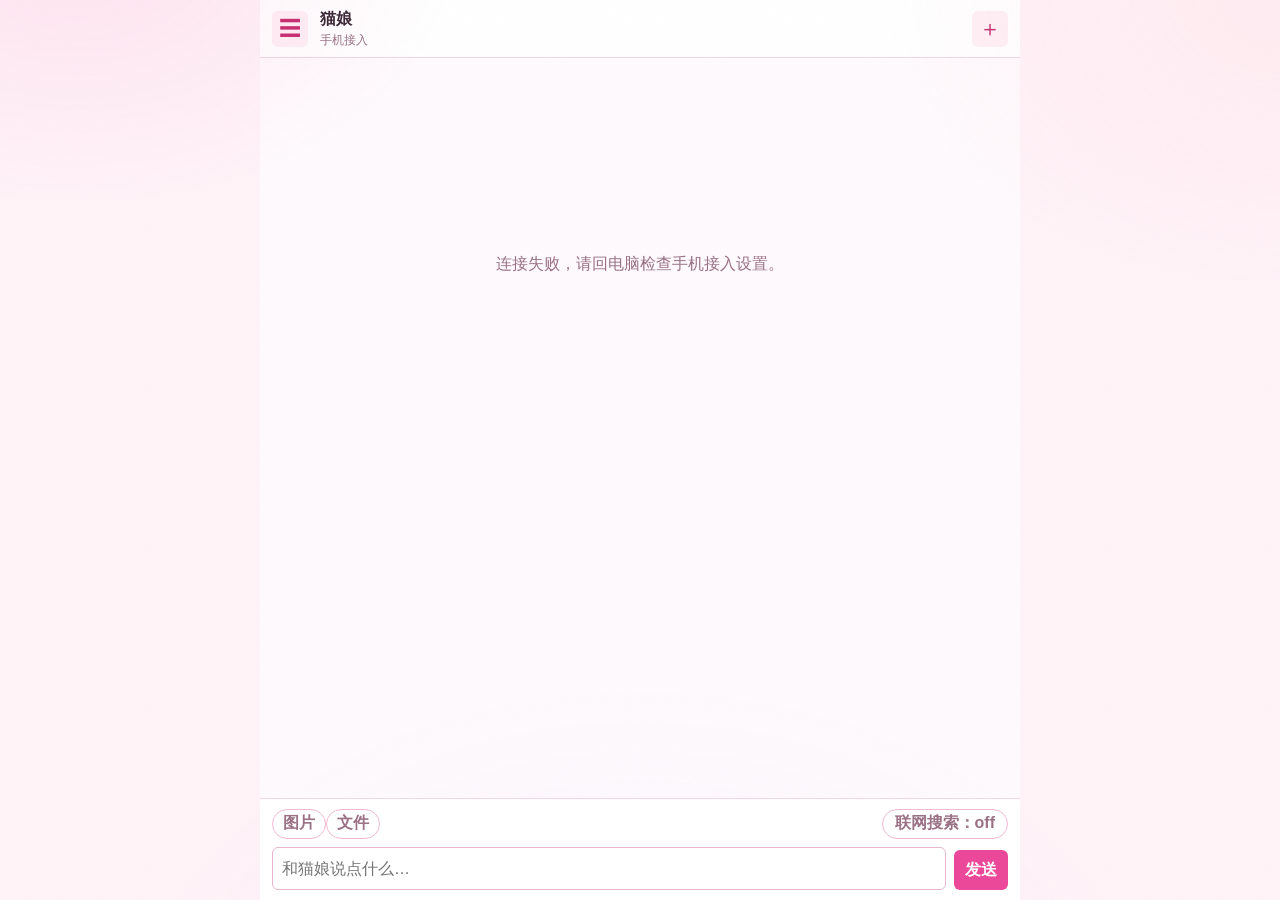
==== commit c74f2303: "手机接入体验修复 + 手机端上传图片/文件 - 登录失败区分「限速」与「令牌错误」：限速返回 429 + Retry-After: 60，登录页按状态码   与原因分别提示（访问地址/协议不匹配、令牌" ====
--- a/index_m.html
+++ b/index_m.html
@@ -19,8 +19,12 @@
     <section id="chat" class="mobile-chat" aria-live="polite"></section>
     <form id="composer" class="mobile-composer">
       <div class="mobile-tools">
+        <button id="mobileImageButton" type="button" class="mobile-upload-button" title="上传图片">图片</button>
+        <button id="mobileFileButton" type="button" class="mobile-upload-button" title="上传文件">文件</button>
         <button id="webSearchToggle" type="button" class="mobile-web-toggle"
                 title="猫娘能否自己上网查。关（默认）：只有你说「搜/查」或知识库没材料时才联网">联网搜索：off</button>
+        <input id="mobileImageInput" type="file" accept="image/*" hidden>
+        <input id="mobileFileInput" type="file" hidden>
       </div>
       <textarea id="input" rows="1" maxlength="6000" placeholder="和猫娘说点什么…"></textarea>
       <button id="send" type="submit">发送</button>
--- a/css/mobile.css
+++ b/css/mobile.css
@@ -8,6 +8,6 @@
 .mobile-chat { flex:1 1 auto; min-height:0; overflow-y:auto; overscroll-behavior:contain; padding:16px 13px 130px; }.mobile-msg { display:flex; gap:8px; margin:0 0 14px; align-items:flex-start; }.mobile-msg.user { flex-direction:row-reverse; }.mobile-avatar { width:32px; height:32px; border-radius:50%; object-fit:cover; }.mobile-bubble { max-width:calc(100% - 48px); padding:10px 12px; border-radius:7px; line-height:1.65; white-space:pre-wrap; overflow-wrap:anywhere; background:#fff; border:1px solid #f0d8e3; }.mobile-msg.user .mobile-bubble { background:#ffe5f0; border-color:#f7bdd5; }.mobile-empty { margin:20vh auto; color:#9a7185; text-align:center; }
 .mobile-composer { position:fixed; z-index:3; bottom:0; left:50%; transform:translateX(-50%); width:min(760px,100%); display:flex; flex-wrap:wrap; gap:8px; align-items:flex-end; padding:10px 12px calc(10px + env(safe-area-inset-bottom)); background:#fff; border-top:1px solid #f3d6e3; }
 /* 联网开关自己占一行（手机窄，挤在输入框旁边会把输入框压没），右对齐贴着发送区 */
-.mobile-tools { flex:1 0 100%; display:flex; justify-content:flex-end; }
-.mobile-web-toggle { flex:0 0 auto !important; height:30px !important; padding:0 12px; border:1px solid #f0b8d2 !important; border-radius:15px !important; background:#fff !important; color:#9a7185 !important; font:inherit; font-size:12.5px; font-weight:600; }
-.mobile-web-toggle.on { background:#fff0f6 !important; border-color:#ec4899 !important; color:#b11f62 !important; }.mobile-composer textarea { flex:1; max-height:120px; resize:none; border:1px solid #e8b6ce; border-radius:6px; padding:9px; font:inherit; line-height:1.45; outline-color:#ec4899; }.mobile-composer button { flex:0 0 54px; height:40px; border:0; border-radius:6px; background:#ec4899; color:#fff; font:inherit; font-weight:700; }.mobile-composer button:disabled { opacity:.55; }
+.mobile-tools { flex:1 0 100%; display:flex; justify-content:flex-start; }
+.mobile-web-toggle { flex:0 0 auto !important; margin-left:auto; height:30px !important; padding:0 12px; border:1px solid #f0b8d2 !important; border-radius:15px !important; background:#fff !important; color:#9a7185 !important; font:inherit; font-size:12.5px; font-weight:600; }
+.mobile-web-toggle.on { background:#fff0f6 !important; border-color:#ec4899 !important; color:#b11f62 !important; }.mobile-upload-button { flex:0 0 auto !important; height:30px !important; padding:0 10px; border:1px solid #f0b8d2 !important; border-radius:15px !important; background:#fff !important; color:#9a7185 !important; font:inherit; font-size:12.5px; }.mobile-composer textarea { flex:1; max-height:120px; resize:none; border:1px solid #e8b6ce; border-radius:6px; padding:9px; font:inherit; line-height:1.45; outline-color:#ec4899; }.mobile-composer button { flex:0 0 54px; height:40px; border:0; border-radius:6px; background:#ec4899; color:#fff; font:inherit; font-weight:700; }.mobile-composer button:disabled { opacity:.55; }
